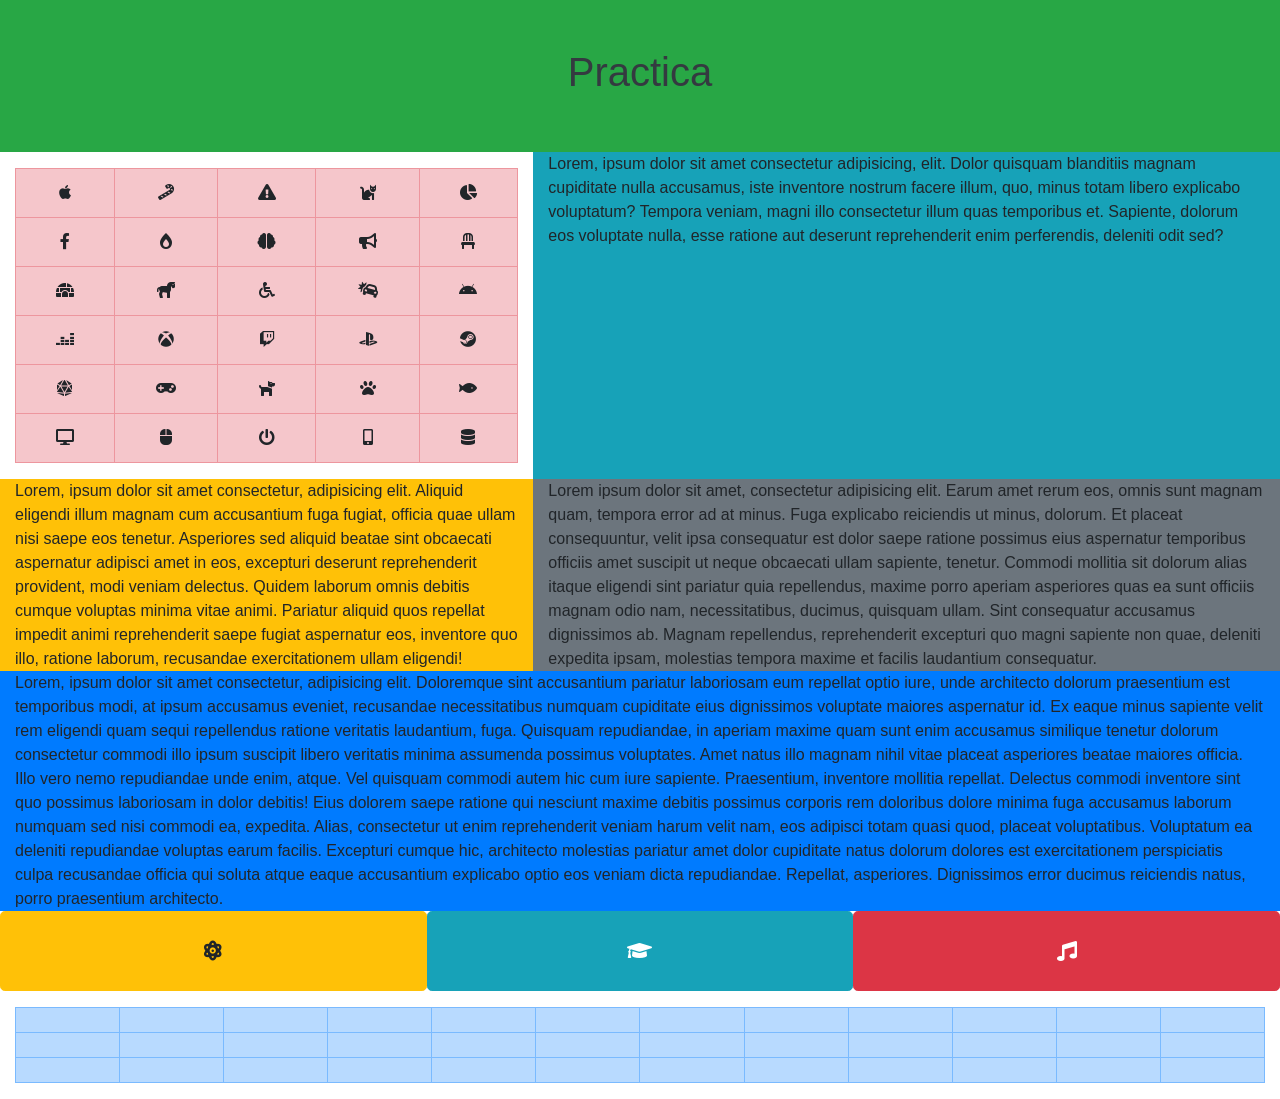
==== practica.html @ 3abed3f7 "Practica" ====
<!doctype html>
<html lang="es">
  <head>
    <!-- Required meta tags -->
    <meta charset="utf-8">
    <meta name="viewport" content="width=device-width, initial-scale=1, shrink-to-fit=no">

    <!-- Bootstrap CSS -->
    <link rel="stylesheet" type="text/css" href="css/bootstrap.min.css">
    <link rel="stylesheet" type="text/css" href="css/all.min.css">

    <title>Practica34</title>
  </head>
  <body>
  	<div class="container-fluid">
  		<div class="row">
  			<div class="col-12 bg-success text-center text-dark p-5"><h1>Practica</h1></div>
  		</div>
  		<div class="row">
  			<div class="col-5 pt-3">
  				<table class="table table-danger table-bordered text-center">
  					<tr>
  						<td><i class="fab fa-apple"></i></td>
  						<td><i class="fas fa-candy-cane"></i></td>
  						<td><i class="fas fa-exclamation-triangle"></i></td>
  						<td><i class="fas fa-cat"></i></td>
  						<td><i class="fas fa-chart-pie"></i></td>
  					</tr>
 					<tr>
  						<td><i class="fab fa-facebook-f"></i></td>
  						<td><i class="fas fa-burn"></i></td>
  						<td><i class="fas fa-brain"></i></td>
  						<td><i class="fas fa-bullhorn"></i></td>
  						<td><i class="fas fa-chair"></i></td>
  					</tr>
 					<tr>
  						<td><i class="fas fa-igloo"></i></td>
  						<td><i class="fas fa-horse"></i></td>
  						<td><i class="fas fa-wheelchair"></i></td>
  						<td><i class="fas fa-car-crash"></i></td>
  						<td><i class="fab fa-android"></i></td>
  					</tr>
  					<tr>
  						<td><i class="fab fa-deezer"></i></td>
  						<td><i class="fab fa-xbox"></i></td>
  						<td><i class="fab fa-twitch"></i></td>
  						<td><i class="fab fa-playstation"></i></td>
  						<td><i class="fab fa-steam"></i></td>
  					</tr>
  					<tr>
  						<td><i class="fas fa-dice-d20"></i></td>
  						<td><i class="fas fa-gamepad"></i></td>
  						<td><i class="fas fa-dog"></i></td>
  						<td><i class="fas fa-paw"></i></td>
  						<td><i class="fas fa-fish"></i></td>
  					</tr>
 					<tr>
  						<td><i class="fas fa-desktop"></i></td>
  						<td><i class="fas fa-mouse"></i></td>
  						<td><i class="fas fa-power-off"></i></td>
  						<td><i class="fas fa-mobile-alt"></i></td>
  						<td><i class="fas fa-database"></i></td>
  					</tr>  					 					 					
  				</table>
  			</div>
  			<div class="col-7 bg-info">Lorem, ipsum dolor sit amet consectetur adipisicing, elit. Dolor quisquam blanditiis magnam cupiditate nulla accusamus, iste inventore nostrum facere illum, quo, minus totam libero explicabo voluptatum? Tempora veniam, magni illo consectetur illum quas temporibus et. Sapiente, dolorum eos voluptate nulla, esse ratione aut deserunt reprehenderit enim perferendis, deleniti odit sed?</div>
  		</div>
  		<div class="row">
  			<div class="col-5 bg-warning">Lorem, ipsum dolor sit amet consectetur, adipisicing elit. Aliquid eligendi illum magnam cum accusantium fuga fugiat, officia quae ullam nisi saepe eos tenetur. Asperiores sed aliquid beatae sint obcaecati aspernatur adipisci amet in eos, excepturi deserunt reprehenderit provident, modi veniam delectus. Quidem laborum omnis debitis cumque voluptas minima vitae animi. Pariatur aliquid quos repellat impedit animi reprehenderit saepe fugiat aspernatur eos, inventore quo illo, ratione laborum, recusandae exercitationem ullam eligendi!</div>
  			<div class="col-7 bg-secondary">Lorem ipsum dolor sit amet, consectetur adipisicing elit. Earum amet rerum eos, omnis sunt magnam quam, tempora error ad at minus. Fuga explicabo reiciendis ut minus, dolorum. Et placeat consequuntur, velit ipsa consequatur est dolor saepe ratione possimus eius aspernatur temporibus officiis amet suscipit ut neque obcaecati ullam sapiente, tenetur. Commodi mollitia sit dolorum alias itaque eligendi sint pariatur quia repellendus, maxime porro aperiam asperiores quas ea sunt officiis magnam odio nam, necessitatibus, ducimus, quisquam ullam. Sint consequatur accusamus dignissimos ab. Magnam repellendus, reprehenderit excepturi quo magni sapiente non quae, deleniti expedita ipsam, molestias tempora maxime et facilis laudantium consequatur.</div>
  		</div>
  		<div class="row">
  			<div class="col-12 bg-primary">Lorem, ipsum dolor sit amet consectetur, adipisicing elit. Doloremque sint accusantium pariatur laboriosam eum repellat optio iure, unde architecto dolorum praesentium est temporibus modi, at ipsum accusamus eveniet, recusandae necessitatibus numquam cupiditate eius dignissimos voluptate maiores aspernatur id. Ex eaque minus sapiente velit rem eligendi quam sequi repellendus ratione veritatis laudantium, fuga. Quisquam repudiandae, in aperiam maxime quam sunt enim accusamus similique tenetur dolorum consectetur commodi illo ipsum suscipit libero veritatis minima assumenda possimus voluptates. Amet natus illo magnam nihil vitae placeat asperiores beatae maiores officia. Illo vero nemo repudiandae unde enim, atque. Vel quisquam commodi autem hic cum iure sapiente. Praesentium, inventore mollitia repellat. Delectus commodi inventore sint quo possimus laboriosam in dolor debitis! Eius dolorem saepe ratione qui nesciunt maxime debitis possimus corporis rem doloribus dolore minima fuga accusamus laborum numquam sed nisi commodi ea, expedita. Alias, consectetur ut enim reprehenderit veniam harum velit nam, eos adipisci totam quasi quod, placeat voluptatibus. Voluptatum ea deleniti repudiandae voluptas earum facilis. Excepturi cumque hic, architecto molestias pariatur amet dolor cupiditate natus dolorum dolores est exercitationem perspiciatis culpa recusandae officia qui soluta atque eaque accusantium explicabo optio eos veniam dicta repudiandae. Repellat, asperiores. Dignissimos error ducimus reiciendis natus, porro praesentium architecto.</div>
  		</div>
  		<div class="row">
  			<button class="btn btn-lg p-4 col-4 btn-warning"><i class="fas fa-atom"></i></button>
  			<button class="btn btn-lg p-4 col-4 btn-info"><i class="fas fa-graduation-cap"></i></button>
  			<button class="btn btn-lg p-4 col-4 btn-danger"><i class="fas fa-music"></i></button>
  		</div>
  		<div class="row">
  			<div class="col-12 pt-3">
	  			<table class="table table-primary table-bordered text-center">
	  				<tr>
	  					<td></td>
	  					<td></td>
	  					<td></td>
	  					<td></td>
	  					<td></td>
	  					<td></td>
	  					<td></td>
	  					<td></td>
	  					<td></td>
	  					<td></td>
	  					<td></td>
	  					<td></td>
	  				</tr>
	  				<tr>
	  					<td></td>
	  					<td></td>
	  					<td></td>
	  					<td></td>
	  					<td></td>
	  					<td></td>
	  					<td></td>
	  					<td></td>
	  					<td></td>
	  					<td></td>
	  					<td></td>
	  					<td></td>  					
	  				</tr>
	  				<tr>
	   					<td></td>
	  					<td></td>
	  					<td></td>
	  					<td></td>
	  					<td></td>
	  					<td></td>
	  					<td></td>
	  					<td></td>
	  					<td></td>
	  					<td></td>
	  					<td></td>
	  					<td></td> 					
	  				</tr>
	  			</table>
	  		</div>
  		</div>
  	</div>
 	<script type="text/javascript" src="js/jquery-3.5.1.slim.min.js"></script>
    <script type="text/javascript" src="js/popper.min.js"></script>
    <script type="text/javascript" src="js/bootstrap.min.js"></script>
  </body>
</html>
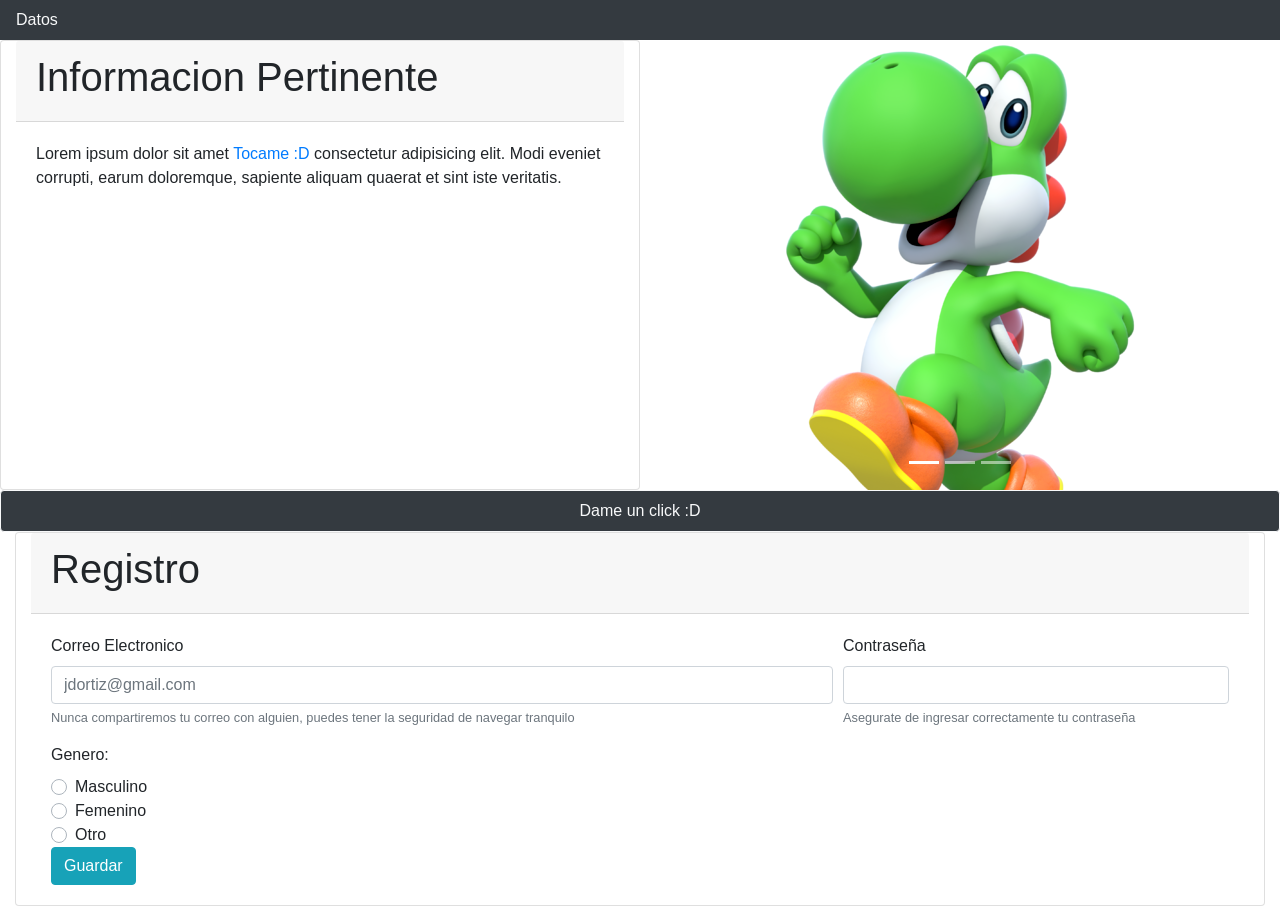
==== commit 85c97a6c: "Finalizacion sesion35" ====
--- a/practica.html
+++ b/practica.html
@@ -1,133 +1,121 @@
 <!doctype html>
 <html lang="es">
-  <head>
-    <!-- Required meta tags -->
-    <meta charset="utf-8">
-    <meta name="viewport" content="width=device-width, initial-scale=1, shrink-to-fit=no">
+ 	<head>
+	   	<!-- Required meta tags -->
+	   	<meta charset="utf-8">
+	   	<meta name="viewport" content="width=device-width, initial-scale=1, shrink-to-fit=no">
 
-    <!-- Bootstrap CSS -->
-    <link rel="stylesheet" type="text/css" href="css/bootstrap.min.css">
-    <link rel="stylesheet" type="text/css" href="css/all.min.css">
+	   	<!-- Bootstrap CSS -->
+	   	<link rel="stylesheet" type="text/css" href="css/bootstrap.min.css">
+	   	<link rel="stylesheet" type="text/css" href="css/all.min.css">
 
-    <title>Practica34</title>
-  </head>
-  <body>
-  	<div class="container-fluid">
-  		<div class="row">
-  			<div class="col-12 bg-success text-center text-dark p-5"><h1>Practica</h1></div>
-  		</div>
-  		<div class="row">
-  			<div class="col-5 pt-3">
-  				<table class="table table-danger table-bordered text-center">
-  					<tr>
-  						<td><i class="fab fa-apple"></i></td>
-  						<td><i class="fas fa-candy-cane"></i></td>
-  						<td><i class="fas fa-exclamation-triangle"></i></td>
-  						<td><i class="fas fa-cat"></i></td>
-  						<td><i class="fas fa-chart-pie"></i></td>
-  					</tr>
- 					<tr>
-  						<td><i class="fab fa-facebook-f"></i></td>
-  						<td><i class="fas fa-burn"></i></td>
-  						<td><i class="fas fa-brain"></i></td>
-  						<td><i class="fas fa-bullhorn"></i></td>
-  						<td><i class="fas fa-chair"></i></td>
-  					</tr>
- 					<tr>
-  						<td><i class="fas fa-igloo"></i></td>
-  						<td><i class="fas fa-horse"></i></td>
-  						<td><i class="fas fa-wheelchair"></i></td>
-  						<td><i class="fas fa-car-crash"></i></td>
-  						<td><i class="fab fa-android"></i></td>
-  					</tr>
-  					<tr>
-  						<td><i class="fab fa-deezer"></i></td>
-  						<td><i class="fab fa-xbox"></i></td>
-  						<td><i class="fab fa-twitch"></i></td>
-  						<td><i class="fab fa-playstation"></i></td>
-  						<td><i class="fab fa-steam"></i></td>
-  					</tr>
-  					<tr>
-  						<td><i class="fas fa-dice-d20"></i></td>
-  						<td><i class="fas fa-gamepad"></i></td>
-  						<td><i class="fas fa-dog"></i></td>
-  						<td><i class="fas fa-paw"></i></td>
-  						<td><i class="fas fa-fish"></i></td>
-  					</tr>
- 					<tr>
-  						<td><i class="fas fa-desktop"></i></td>
-  						<td><i class="fas fa-mouse"></i></td>
-  						<td><i class="fas fa-power-off"></i></td>
-  						<td><i class="fas fa-mobile-alt"></i></td>
-  						<td><i class="fas fa-database"></i></td>
-  					</tr>  					 					 					
-  				</table>
-  			</div>
-  			<div class="col-7 bg-info">Lorem, ipsum dolor sit amet consectetur adipisicing, elit. Dolor quisquam blanditiis magnam cupiditate nulla accusamus, iste inventore nostrum facere illum, quo, minus totam libero explicabo voluptatum? Tempora veniam, magni illo consectetur illum quas temporibus et. Sapiente, dolorum eos voluptate nulla, esse ratione aut deserunt reprehenderit enim perferendis, deleniti odit sed?</div>
-  		</div>
-  		<div class="row">
-  			<div class="col-5 bg-warning">Lorem, ipsum dolor sit amet consectetur, adipisicing elit. Aliquid eligendi illum magnam cum accusantium fuga fugiat, officia quae ullam nisi saepe eos tenetur. Asperiores sed aliquid beatae sint obcaecati aspernatur adipisci amet in eos, excepturi deserunt reprehenderit provident, modi veniam delectus. Quidem laborum omnis debitis cumque voluptas minima vitae animi. Pariatur aliquid quos repellat impedit animi reprehenderit saepe fugiat aspernatur eos, inventore quo illo, ratione laborum, recusandae exercitationem ullam eligendi!</div>
-  			<div class="col-7 bg-secondary">Lorem ipsum dolor sit amet, consectetur adipisicing elit. Earum amet rerum eos, omnis sunt magnam quam, tempora error ad at minus. Fuga explicabo reiciendis ut minus, dolorum. Et placeat consequuntur, velit ipsa consequatur est dolor saepe ratione possimus eius aspernatur temporibus officiis amet suscipit ut neque obcaecati ullam sapiente, tenetur. Commodi mollitia sit dolorum alias itaque eligendi sint pariatur quia repellendus, maxime porro aperiam asperiores quas ea sunt officiis magnam odio nam, necessitatibus, ducimus, quisquam ullam. Sint consequatur accusamus dignissimos ab. Magnam repellendus, reprehenderit excepturi quo magni sapiente non quae, deleniti expedita ipsam, molestias tempora maxime et facilis laudantium consequatur.</div>
-  		</div>
-  		<div class="row">
-  			<div class="col-12 bg-primary">Lorem, ipsum dolor sit amet consectetur, adipisicing elit. Doloremque sint accusantium pariatur laboriosam eum repellat optio iure, unde architecto dolorum praesentium est temporibus modi, at ipsum accusamus eveniet, recusandae necessitatibus numquam cupiditate eius dignissimos voluptate maiores aspernatur id. Ex eaque minus sapiente velit rem eligendi quam sequi repellendus ratione veritatis laudantium, fuga. Quisquam repudiandae, in aperiam maxime quam sunt enim accusamus similique tenetur dolorum consectetur commodi illo ipsum suscipit libero veritatis minima assumenda possimus voluptates. Amet natus illo magnam nihil vitae placeat asperiores beatae maiores officia. Illo vero nemo repudiandae unde enim, atque. Vel quisquam commodi autem hic cum iure sapiente. Praesentium, inventore mollitia repellat. Delectus commodi inventore sint quo possimus laboriosam in dolor debitis! Eius dolorem saepe ratione qui nesciunt maxime debitis possimus corporis rem doloribus dolore minima fuga accusamus laborum numquam sed nisi commodi ea, expedita. Alias, consectetur ut enim reprehenderit veniam harum velit nam, eos adipisci totam quasi quod, placeat voluptatibus. Voluptatum ea deleniti repudiandae voluptas earum facilis. Excepturi cumque hic, architecto molestias pariatur amet dolor cupiditate natus dolorum dolores est exercitationem perspiciatis culpa recusandae officia qui soluta atque eaque accusantium explicabo optio eos veniam dicta repudiandae. Repellat, asperiores. Dignissimos error ducimus reiciendis natus, porro praesentium architecto.</div>
-  		</div>
-  		<div class="row">
-  			<button class="btn btn-lg p-4 col-4 btn-warning"><i class="fas fa-atom"></i></button>
-  			<button class="btn btn-lg p-4 col-4 btn-info"><i class="fas fa-graduation-cap"></i></button>
-  			<button class="btn btn-lg p-4 col-4 btn-danger"><i class="fas fa-music"></i></button>
-  		</div>
-  		<div class="row">
-  			<div class="col-12 pt-3">
-	  			<table class="table table-primary table-bordered text-center">
-	  				<tr>
-	  					<td></td>
-	  					<td></td>
-	  					<td></td>
-	  					<td></td>
-	  					<td></td>
-	  					<td></td>
-	  					<td></td>
-	  					<td></td>
-	  					<td></td>
-	  					<td></td>
-	  					<td></td>
-	  					<td></td>
-	  				</tr>
-	  				<tr>
-	  					<td></td>
-	  					<td></td>
-	  					<td></td>
-	  					<td></td>
-	  					<td></td>
-	  					<td></td>
-	  					<td></td>
-	  					<td></td>
-	  					<td></td>
-	  					<td></td>
-	  					<td></td>
-	  					<td></td>  					
-	  				</tr>
-	  				<tr>
-	   					<td></td>
-	  					<td></td>
-	  					<td></td>
-	  					<td></td>
-	  					<td></td>
-	  					<td></td>
-	  					<td></td>
-	  					<td></td>
-	  					<td></td>
-	  					<td></td>
-	  					<td></td>
-	  					<td></td> 					
-	  				</tr>
-	  			</table>
-	  		</div>
-  		</div>
-  	</div>
- 	<script type="text/javascript" src="js/jquery-3.5.1.slim.min.js"></script>
-    <script type="text/javascript" src="js/popper.min.js"></script>
-    <script type="text/javascript" src="js/bootstrap.min.js"></script>
-  </body>
+	   	<title>Practica35</title>
+ 	</head>
+	<body>
+		<div class="navbar fixed-top sticky-top text-light bg-dark">
+			Datos
+		</div>
+		<div class="container-fluid">
+			<div class="row">
+				<div class="card col-6">
+					<div class="card-header"><h1>Informacion Pertinente</h1></div>
+					<div class="card-body">
+						Lorem ipsum dolor sit amet
+						<a href="#" data-toggle="tooltip" data-placement="top" title="Esto es una Prueba">Tocame :D</a>
+						consectetur adipisicing elit. Modi eveniet corrupti, earum doloremque, sapiente aliquam quaerat et sint iste veritatis.
+					</div>
+				</div>
+				<div id="demo" class="carousel slide col-6 text-center" data-ride="carousel">
+
+  					<!-- Indicators -->
+  					<ul class="carousel-indicators">
+    					<li data-target="#demo" data-slide-to="0" class="active"></li>
+   						<li data-target="#demo" data-slide-to="1"></li>
+    					<li data-target="#demo" data-slide-to="2"></li>
+  					</ul>
+
+					<!-- The slideshow -->
+					<div class="carousel-inner">
+						<div class="carousel-item active">
+					      <img src="img/yoshi.png" alt="Yoshi">
+					    </div>
+					    <div class="carousel-item">
+					      <img src="img/kirba.png" alt="Kirby">
+					    </div>
+					    <div class="carousel-item">
+					      <img src="img/ness.png" alt="Ness">
+					    </div>
+					</div>
+
+					<!-- Left and right controls -->
+					<a class="carousel-control-prev" href="#demo" data-slide="prev">
+					   <span class="carousel-control-prev-icon"></span>
+					</a>
+					<a class="carousel-control-next" href="#demo" data-slide="next">
+					   <span class="carousel-control-next-icon"></span>
+					</a>
+				</div>
+			</div>
+			<div class="row">
+				<button type="button" class="btn btn-light col-12 bg-dark text-light p-2" data-toggle="modal" data-target="#ejemplo">
+					Dame un click :D
+				</button>
+				<div class="modal fade" id="ejemplo" tabindex="-1" aria-labelledby="exampleModalLabel" aria-hidden="true"> 
+					<div class="modal-dialog">
+					  	<div class="modal-content">
+					      	<div class="modal-header">
+					        	<h3 class="modal-title">Bienvenido a mi pagina :D</h3>
+					      	</div>
+					      	<div class="modal-body">
+					        	<p>Lorem, ipsum dolor sit, amet consectetur adipisicing elit. Sequi qui, pariatur nihil minus praesentium aliquam vitae quasi consequuntur itaque officia. Ut ab nisi possimus a vitae, minima consequatur rerum ad.</p>
+					      	</div>
+					      	<div class="modal-footer">
+					        	<button type="button" class="btn btn-secondary" data-dismiss="modal">Cerrar</button>
+					      	</div>
+					    </div>
+					</div>
+				</div>
+			</div>
+		</div>
+		<div class="container-fluid">
+			<div class="card col-12">
+				<div class="card-header"><h1>Registro</h1></div>
+					<div class="card-body">
+						<form>
+							<div class="form-row">
+								<div class="form-group col-8">
+									<label for="Email">Correo Electronico</label>
+									<input type="email" class="form-control" id="Email" aria-describedby="ayuda" placeholder="jdortiz@gmail.com">
+					 				<small id="ayuda" class="form-text text-muted">Nunca compartiremos tu correo con alguien, puedes tener la seguridad de navegar tranquilo</small>
+								</div>
+								<div class="form-group col-4">
+									<label for="password">Contraseña</label>
+									<input type="password" class="form-control" id="password" aria-describedby="ayuda">
+					 				<small id="ayuda" class="form-text text-muted">Asegurate de ingresar correctamente tu contraseña</small>
+								</div>
+							</div>
+							<label for="radio">Genero:</label>
+							<div class="custom-control custom-radio">
+				  				<input type="radio" id="customRadio1" name="customRadio" class="custom-control-input">
+				  				<label class="custom-control-label" for="customRadio1">Masculino</label>
+							</div>
+							<div class="custom-control custom-radio">
+				  				<input type="radio" id="customRadio2" name="customRadio" class="custom-control-input">
+				  				<label class="custom-control-label" for="customRadio2">Femenino</label>
+							</div>
+							<div class="custom-control custom-radio">
+				  				<input type="radio" id="customRadio3" name="customRadio" class="custom-control-input">
+				  				<label class="custom-control-label" for="customRadio3">Otro</label>
+							</div>
+							<button type="submit" class="btn btn-info text-right">Guardar</button>
+						</form>
+					</div>	
+				</div>
+			</div>	
+		</div>			
+  		<script type="text/javascript" src="js/jquery-3.5.1.slim.min.js"></script>
+    	<script type="text/javascript" src="js/popper.min.js"></script>
+    	<script type="text/javascript" src="js/bootstrap.min.js"></script>
+    	<script type="text/javascript" src="js/tooltips.js"></script>
+  	</body>
 </html>
